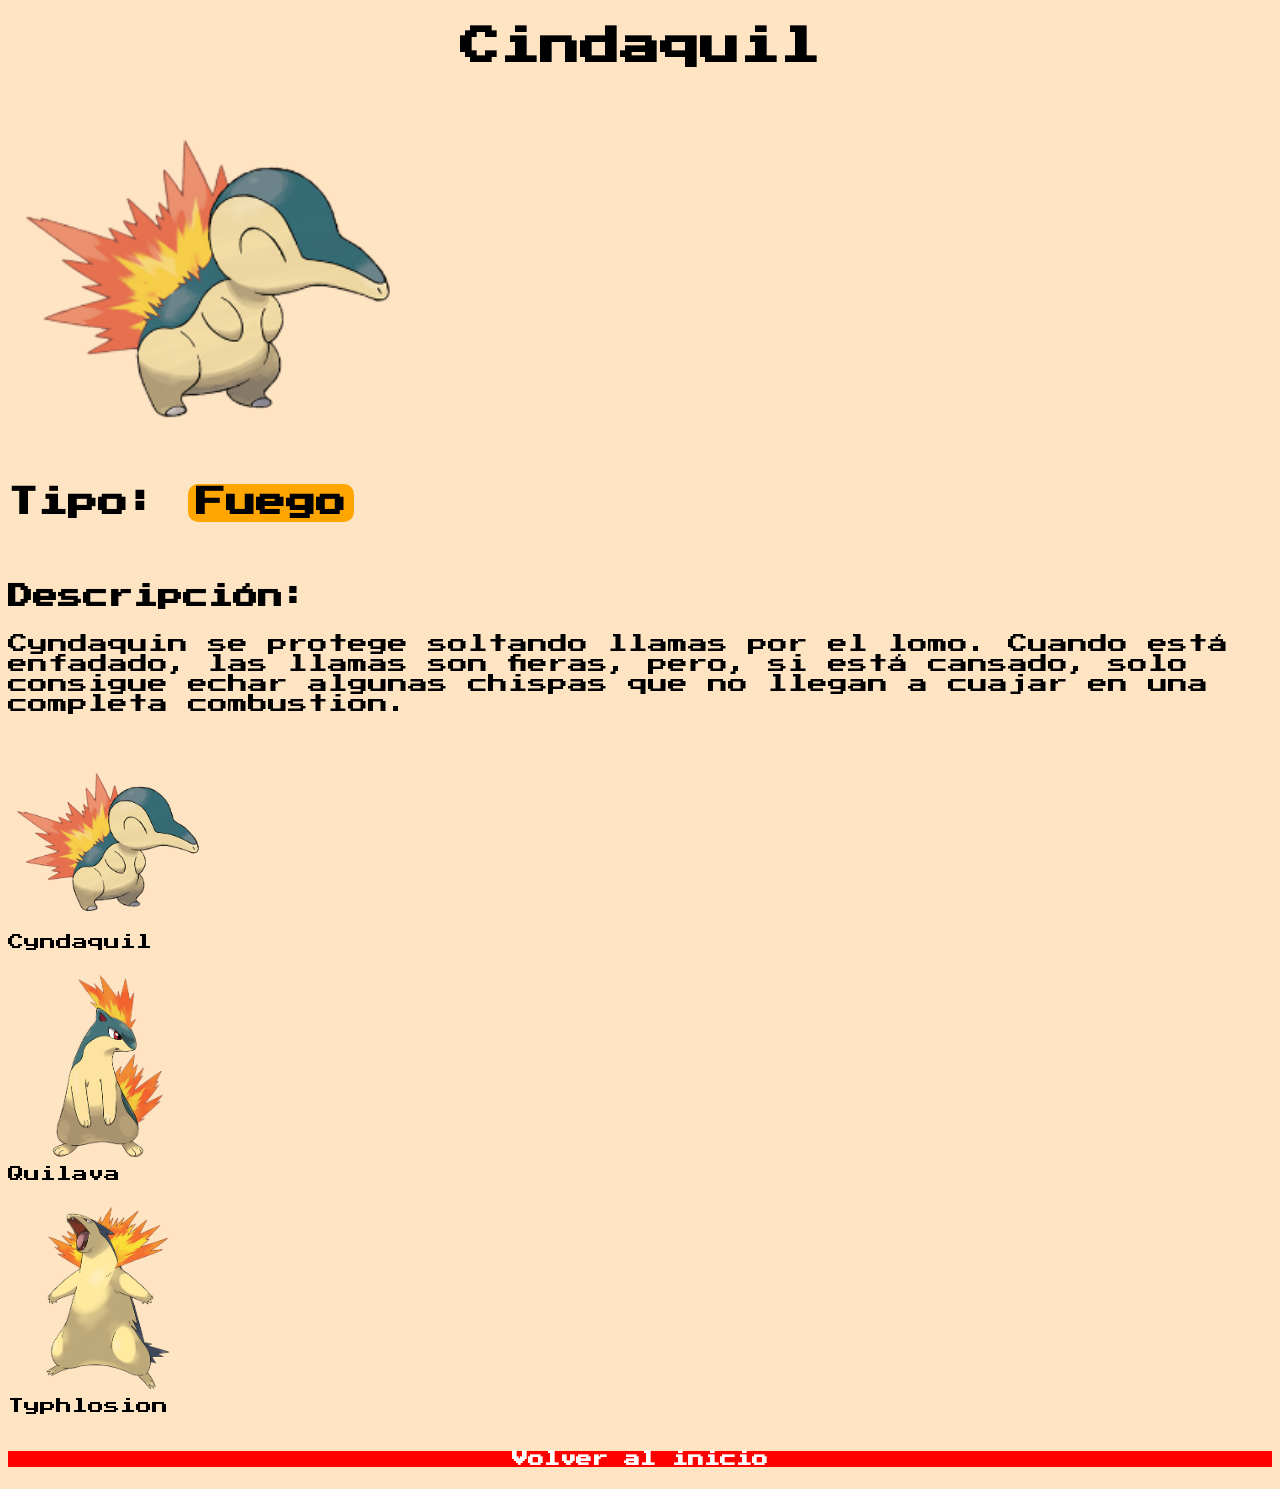
==== pokemon/Cyndaquil/cindaquil.html @ 519dc1d3 "pagina web final" ====
<!DOCTYPE html>
<html lang="en">
<head>
     <link rel="stylesheet" href="../../estilos/estilosPokemon.css">
    <link href="https://fonts.googleapis.com/css2?family=Press+Start+2P&display=swap" rel="stylesheet">
    <meta charset="UTF-8">
    <meta name="viewport" content="width=device-width, initial-scale=1.0">
    <title>Cyndaquil</title>
</head>
<body>
    <h1>
        Cindaquil
    </h1>
    <img src="../../imagenes/cyndaquil.png" alt="Cyndaquil" width="400">
    <h2>
        Tipo:  <span class="fuego">Fuego</span>
    </h2>
    <br>
    <h3>
        Descripción:
    </h3>
    <p>
        Cyndaquin se protege soltando llamas por el lomo. Cuando está enfadado, las llamas son fieras, pero, si está cansado, solo consigue echar algunas chispas que no llegan a cuajar en una completa combustion.
    </p>
    <br>
    <img src="../../imagenes/cyndaquil.png" alt="Cyndaquil" width="200">
    <div>Cyndaquil</div>

    <br>
    <a href="../Cyndaquil/quilava.html">
        <img src="../../imagenes/quilava.png" alt="Quilava" width="200">
    </a>
    <div>Quilava</div>

    <br>

    <a href="../Cyndaquil/typhlosion.html">
        <img src="../../imagenes/typhlosion.png" alt="Typhlosion" width="200">
    </a>
    <div>Typhlosion</div>

    <br>
    <h4>
        <a href="../../index.html">Volver al inicio</a>
    </h4>
</body>
</html>
---- estilos/estilosPokemon.css ----
body {
    font-family: 'Press Start 2P', sans-serif;
    background-color: bisque
}

h1 {
    text-align: center;
    font-size: 40px;
}

.fuego {
  background-color: orange;
  padding: 4px 8px;
  border-radius: 10px;
}

h2 {
    font-size: 30px;
}

h3 {
    font-size: 25px;
}

p {
    font-size: 20px;
}

h4 {
    background-color: red;
    text-align: center;
}

a {
  text-decoration: none;
  color: white;
}

.veneno {
  background-color: #D29DFD;
  padding: 4px 8px;
  border-radius: 10px;
}

.fantasma {
  background-color: purple;
  padding: 4px 8px;
  border-radius: 10px;
}

.psiquico {
  background-color: pink;
  padding: 4px 8px;
  border-radius: 10px;
}

.volador {
  background-color: gray;
  padding: 4px 8px;
  border-radius: 10px;
}

.dragon {
  background-color: orange;
  padding: 4px 8px;
  border-radius: 10px;
}
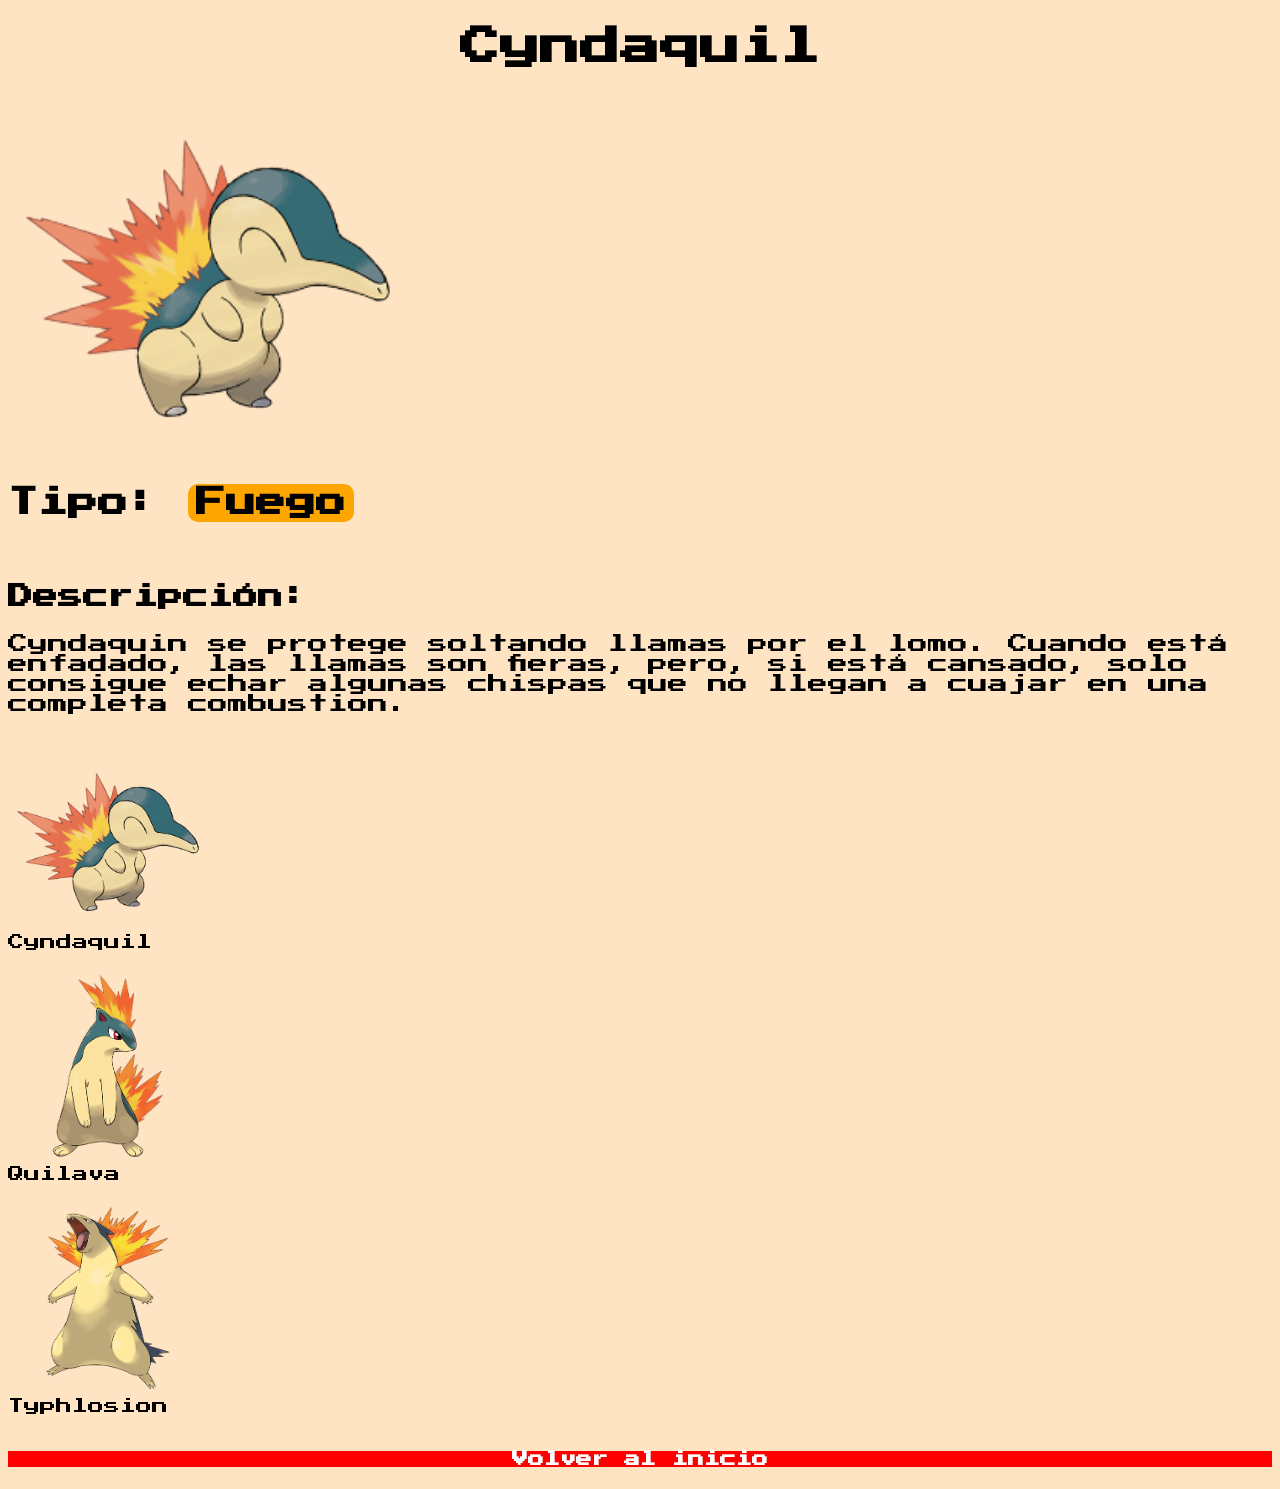
==== commit be458ec9: "web final final final final final" ====
--- a/pokemon/Cyndaquil/cindaquil.html
+++ b/pokemon/Cyndaquil/cindaquil.html
@@ -5,11 +5,12 @@
     <link href="https://fonts.googleapis.com/css2?family=Press+Start+2P&display=swap" rel="stylesheet">
     <meta charset="UTF-8">
     <meta name="viewport" content="width=device-width, initial-scale=1.0">
+    <link rel="icon" href="../../imagenes/pokeball.png">
     <title>Cyndaquil</title>
 </head>
 <body>
     <h1>
-        Cindaquil
+        Cyndaquil
     </h1>
     <img src="../../imagenes/cyndaquil.png" alt="Cyndaquil" width="400">
     <h2>
